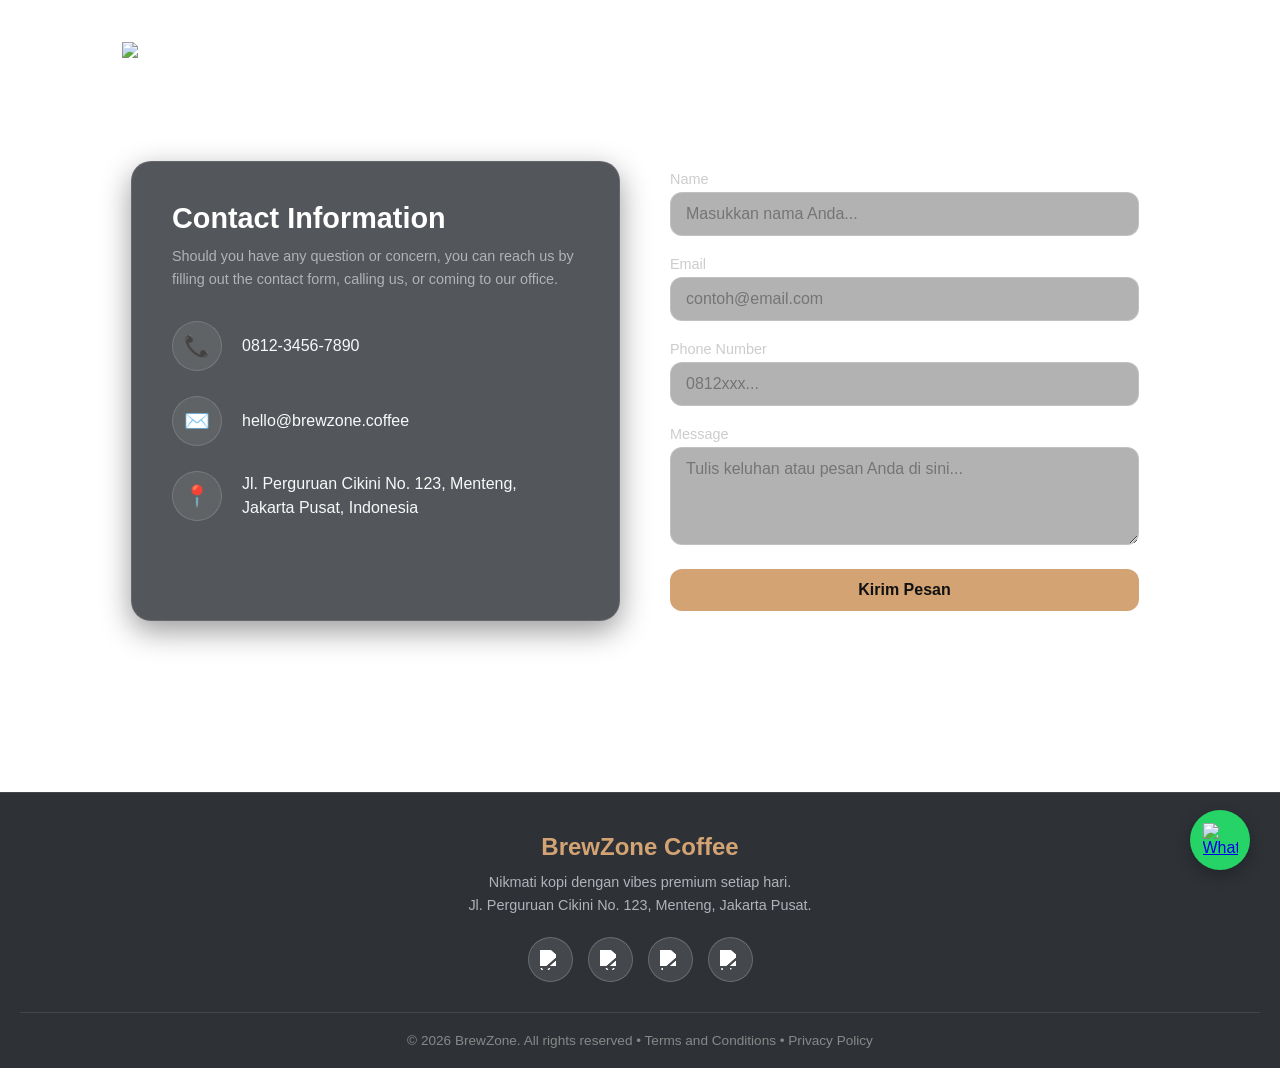
==== about.html @ 0b83639b "upload pertama aman" ====
<!DOCTYPE html>
<html>
<head>
<link rel="stylesheet" href="style.css">
<meta name="viewport" content="width=device-width, initial-scale=1.0">
</head>
<body class="bg-about">

<div id="loader"><div class="loader-box">Loading...</div></div>

<div class="navbar">
  <div class="logo">
    <img src="https://cdn-icons-png.flaticon.com/512/924/924514.png" width="25">
    BrewZone
  </div>

  <div class="nav-links">
    <a href="index.html">Home</a>
    <a href="menu.html">Menu</a>
    <a href="about.html" class="active">About</a>
  </div>
</div>

<div class="container">
  <div class="glass about-glass">
    
    <div class="contact-wrapper">
      
      <div class="contact-info">
        <h2>Contact Information</h2>
        <p style="margin-bottom: 30px; color: #b0b3b8; font-size: 0.9rem;">Should you have any question or concern, you can reach us by filling out the contact form, calling us, or coming to our office.</p>
        
        <div class="info-item">
          <span class="icon">📞</span>
          <p>0812-3456-7890</p>
        </div>
        <div class="info-item">
          <span class="icon">✉️</span>
          <p>hello@brewzone.coffee</p>
        </div>
        <div class="info-item">
          <span class="icon">📍</span>
          <p>Jl. Perguruan Cikini No. 123, Menteng,<br>Jakarta Pusat, Indonesia</p>
        </div>
      </div>

      <div class="contact-form">
        <form action="#" onsubmit="event.preventDefault(); alert('Pesan berhasil dikirim!');">
          <label>Name</label>
          <input type="text" class="glass-input" placeholder="Masukkan nama Anda..." required>
          
          <label>Email</label>
          <input type="email" class="glass-input" placeholder="contoh@email.com" required>
          
          <label>Phone Number</label>
          <input type="tel" class="glass-input" placeholder="0812xxx...">
          
          <label>Message</label>
          <textarea class="glass-input" rows="4" placeholder="Tulis keluhan atau pesan Anda di sini..." required></textarea>
          
          <button type="submit" class="btn-submit">Kirim Pesan</button>
        </form>
      </div>

    </div>

  </div>
</div>

<script src="script.js"></script>
<footer class="glass-footer">
  <div class="footer-content">
    
    <div class="footer-text">
      <h3>BrewZone Coffee</h3>
      <p>Nikmati kopi dengan vibes premium setiap hari. <br> Jl. Perguruan Cikini No. 123, Menteng, Jakarta Pusat.</p>
    </div>
    
    <div class="footer-social">
      <a href="#" target="_blank" class="social-icon"><img src="https://cdn-icons-png.flaticon.com/512/1384/1384060.png" alt="YouTube"></a>
      <a href="#" target="_blank" class="social-icon"><img src="https://cdn-icons-png.flaticon.com/512/5969/5969020.png" alt="X Twitter"></a>
      <a href="https://instagram.com/instagram" target="_blank" class="social-icon"><img src="https://cdn-icons-png.flaticon.com/512/1384/1384031.png" alt="Instagram"></a>
      <a href="#" target="_blank" class="social-icon"><img src="https://cdn-icons-png.flaticon.com/512/1384/1384014.png" alt="LinkedIn"></a>
    </div>

  </div>
  
  <div class="footer-bottom">
    <p>&copy; 2026 BrewZone. All rights reserved &bull; Terms and Conditions &bull; Privacy Policy</p>
  </div>
</footer>

<a href="https://wa.me/6281234567890" target="_blank" class="floating-wa">
  <img src="https://upload.wikimedia.org/wikipedia/commons/thumb/6/6b/WhatsApp.svg/512px-WhatsApp.svg.png" alt="WhatsApp">
</a>
</body>
</html>
---- style.css ----
* {
  margin: 0;
  padding: 0;
  font-family: 'Poppins', sans-serif;
  box-sizing: border-box;
}

body {
  color: white;
  background-color: #1a1a1a;
}

.bg-home { background: url('images/back-1.jpg.jpeg') no-repeat center/cover fixed; }
.bg-menu { background: url('images/back-2.jpg.jpeg') no-repeat center/cover fixed; }
.bg-about { background: url('images/back-4.jpg.jpeg') no-repeat center/cover fixed; }

.navbar {
  position: fixed; top: 20px; left: 50%; transform: translateX(-50%); width: 85%;
  display: flex; justify-content: space-between; align-items: center; padding: 12px 25px;
  background: rgba(255,255,255,0.1); backdrop-filter: blur(15px); -webkit-backdrop-filter: blur(15px);
  border-radius: 40px; border: 1px solid rgba(255,255,255,0.2); z-index: 1000;
}
.logo { display: flex; align-items: center; gap: 8px; font-weight: 600; }
.nav-links { display: flex; gap: 20px; }
.nav-links a { text-decoration: none; color: white; padding: 8px 15px; border-radius: 20px; transition: 0.3s; }
.nav-links a:hover, .nav-links a.active { background: rgba(255,255,255,0.3); }

.container { padding-top: 120px; padding-bottom: 50px; display: flex; justify-content: center; }
.glass {
  width: 90%; max-width: 1000px; padding: 30px; border-radius: 25px;
  background: rgba(255,255,255,0.1); backdrop-filter: blur(18px); -webkit-backdrop-filter: blur(18px);
  border: 1px solid rgba(255,255,255,0.2); transition: 0.3s;
}

/* EFEK TYPOGRAPHY */
.hero { 
  text-align: center; margin-bottom: 30px; position: relative; 
  z-index: 1; overflow: hidden; padding: 10px 0; 
}
.hero h1 { 
  font-size: 2.2rem; font-weight: 800; margin-bottom: 5px; 
  color: #fff; position: relative; display: inline-block;
}
.hero h1::before {
  content: "MODERN COFFEE"; position: absolute; top: 50%; left: 50%;
  transform: translate(-50%, -45%); font-size: 3.5rem; white-space: nowrap; 
  color: transparent; -webkit-text-stroke: 1.5px rgba(255, 255, 255, 0.15); 
  z-index: -1; pointer-events: none; 
}
.hero p { margin-bottom: 20px; color: #ccc; font-size: 1rem; }

@media (max-width: 768px) {
  .hero h1 { font-size: 1.6rem; }
  .hero h1::before { font-size: 2.2rem; }
}

/*AUTO SLIDER (HOME) */
.premium-slider-container {
  position: relative; width: 100%; max-width: 800px; height: 350px;
  border-radius: 20px; overflow: hidden; box-shadow: 0 10px 30px rgba(0,0,0,0.5);
  margin: 30px auto 0 auto; clear: both;
}
.premium-slider { display: flex; width: 100%; height: 100%; transition: transform 0.5s ease-in-out; }
.slide { min-width: 100%; height: 100%; position: relative; flex-shrink: 0; }
.slide img { width: 100%; height: 100%; object-fit: cover; display: block; }
.slide::after {
  content: ""; position: absolute; top: 0; right: 0; width: 40%; height: 100%;
  background: linear-gradient(to right, transparent, rgba(255, 255, 255, 0.4) 30%, white);
  pointer-events: none; 
}

.slider-btn {
  position: absolute; top: 50%; transform: translateY(-50%);
  background: rgba(0, 0, 0, 0.3); border: 2px solid rgba(255, 255, 255, 0.5);
  color: white; width: 45px; height: 45px; border-radius: 50%;
  font-size: 1.2rem; font-weight: bold; cursor: pointer;
  display: flex; justify-content: center; align-items: center;
  transition: 0.3s; z-index: 50; 
}
.slider-btn:hover { background: #d4a373; border-color: #fff; transform: translateY(-50%) scale(1.1); }
.prev-btn { left: 15px; }
.next-btn { right: 15px; }

/* STORY SLIDER & TEAM (HOME)*/
.home-container { display: flex; flex-direction: column; gap: 30px; align-items: center; }
.section-glass { width: 90%; max-width: 1000px; padding: 30px; border-radius: 25px; background: rgba(255,255,255,0.1); backdrop-filter: blur(18px); border: 1px solid rgba(255,255,255,0.2); }
.section-header { margin-bottom: 20px; display: flex; justify-content: space-between; align-items: flex-end; }
.section-header h2 { font-size: 1.8rem; font-weight: 600; border-bottom: 2px solid #d4a373; padding-bottom: 5px; display: inline-block; }
.text-center { text-align: center; justify-content: center; flex-direction: column; align-items: center; }
.swipe-hint { font-size: 0.85rem; color: #b0b3b8; animation: pulse 2s infinite; }
@keyframes pulse { 0% { opacity: 0.5; } 50% { opacity: 1; transform: translateX(5px); } 100% { opacity: 0.5; } }
.story-slider { display: flex; gap: 20px; overflow-x: auto; padding-bottom: 15px; scroll-snap-type: x mandatory; }
.story-slider::-webkit-scrollbar { height: 8px; }
.story-slider::-webkit-scrollbar-thumb { background: rgba(255,255,255,0.3); border-radius: 10px; }
.story-card { min-width: 320px; display: flex; flex-direction: column; align-items: flex-start; scroll-snap-align: start; cursor: default; }
.story-card img { width: 100%; height: 180px; object-fit: cover; border-radius: 15px; margin-bottom: 15px; }
.story-card h3 { font-size: 1.3rem; margin-bottom: 10px; }
.story-card p { font-size: 0.9rem; color: #ccc; margin-bottom: 15px; line-height: 1.5; flex-grow: 1; }
.see-more { color: #d4a373; text-decoration: none; font-weight: 500; font-size: 0.95rem; transition: 0.3s; }
.see-more:hover { margin-left: 5px; color: #fff; }

.team-grid { display: flex; justify-content: center; gap: 25px; flex-wrap: wrap; margin-top: 30px; }
.team-member { text-align: center; width: 150px; transition: 0.3s; }
.team-member:hover { transform: translateY(-10px); }
.team-img { width: 120px; height: 120px; border-radius: 50%; object-fit: cover; border: 3px solid rgba(255,255,255,0.3); margin-bottom: 15px; box-shadow: 0 10px 20px rgba(0,0,0,0.3); transition: 0.3s; }
.team-member:hover .team-img { border-color: #d4a373; box-shadow: 0 10px 25px rgba(212,163,115,0.5); }
.team-member h4 { font-size: 1.05rem; font-weight: 600; margin-bottom: 5px; }
.team-member p { font-size: 0.85rem; color: #b0b3b8; }

/* MENU HEADER & DROPDOWN */
.menu-container-glass { padding: 20px 30px; }
.menu-header-premium {
  display: flex; justify-content: space-between; align-items: center; margin-bottom: 30px; gap: 15px;
  flex-wrap: wrap; position: sticky; top: 90px; z-index: 10; background: rgba(0, 0, 0, 0.2);
  padding: 10px 15px; border-radius: 20px; backdrop-filter: blur(25px); border: 1px solid rgba(255,255,255,0.15);
}
.dropdown-container { position: relative; }
.dropdown-btn {
  background: rgba(255,255,255,0.1); border: 1px solid rgba(255,255,255,0.3); color: white;
  padding: 10px 20px; border-radius: 20px; cursor: pointer; font-size: 1rem; font-weight: 500;
  display: flex; gap: 10px; align-items: center;
}
.dropdown-list {
  display: none; position: absolute; top: 110%; left: 0; width: 200px;
  background: rgba(20, 25, 30, 0.8); backdrop-filter: blur(20px);
  border: 1px solid rgba(255,255,255,0.2); border-radius: 15px; padding: 10px 0;
  box-shadow: 0 10px 30px rgba(0,0,0,0.5); flex-direction: column; z-index: 100;
}
.cat-item { padding: 10px 20px; color: #ccc; cursor: pointer; transition: 0.3s; }
.cat-item:hover, .cat-item.active { background: rgba(255,255,255,0.1); color: white; padding-left: 25px; }
.search-premium input {
  background: rgba(0,0,0,0.3); border: 1px solid rgba(255,255,255,0.2); color: white;
  padding: 10px 15px; border-radius: 20px; outline: none; width: 220px; transition: 0.3s;
}
.search-premium input:focus { border-color: #fff; background: rgba(0,0,0,0.5); }

/* GRID MENU & CARD*/
.menu-grid { display: grid; grid-template-columns: repeat(auto-fit, minmax(320px, 1fr)); gap: 20px; }
.premium-card {
  display: flex; align-items: center; padding: 15px; border-radius: 20px;
  background: rgba(255, 255, 255, 0.1); backdrop-filter: blur(10px);
  border: 1px solid rgba(255, 255, 255, 0.15); text-align: left;
  transition: all 0.4s cubic-bezier(0.25, 1, 0.5, 1); cursor: pointer; gap: 15px; position: relative; overflow: hidden;
}
.premium-card::before {
  content: ""; position: absolute; top: 0; left: -100%; width: 50%; height: 100%;
  background: linear-gradient(to right, transparent, rgba(255,255,255,0.15), transparent);
  transform: skewX(-20deg); transition: 0.6s ease;
}
.premium-card:hover::before { left: 150%; }
.premium-card:hover { transform: translateY(-5px); background: rgba(255, 255, 255, 0.2); border-color: rgba(255,255,255,0.3); }
.premium-card:active { transform: scale(0.96); background: rgba(0, 0, 0, 0.2); transition: 0.1s; }

.card-img { width: 90px; height: 90px; border-radius: 15px; overflow: hidden; flex-shrink: 0; }
.card-img img { width: 100%; height: 100%; object-fit: cover; transition: transform 0.5s; }
.premium-card:hover .card-img img { transform: scale(1.1); }
.card-info { flex-grow: 1; }
.card-info h3 { font-size: 1.15rem; margin-bottom: 5px; font-weight: 500; }
.card-info .price { font-size: 1rem; color: #d4a373; font-weight: 600; }

/* POPUP DETAIL (MENU & STORY) */
.popup {
  position: fixed; top: 0; left: 0; width: 100%; height: 100%; display: none;
  justify-content: center; align-items: center; background: rgba(0,0,0,0.6);
  backdrop-filter: blur(15px); z-index: 2000;
}
.popup-detail-glass {
  background: rgba(30, 35, 40, 0.85); backdrop-filter: blur(20px);
  border: 1px solid rgba(255,255,255,0.2); border-radius: 20px; padding: 30px;
  width: 90%; max-width: 700px; position: relative; box-shadow: 0 15px 50px rgba(0,0,0,0.5);
  animation: zoomIn 0.3s cubic-bezier(0.25, 1, 0.5, 1);
}
@keyframes zoomIn { from { opacity: 0; transform: scale(0.9); } to { opacity: 1; transform: scale(1); } }
.close-btn {
  position: absolute; top: 15px; right: 20px; background: transparent; border: none;
  color: #ccc; font-size: 1.5rem; cursor: pointer; transition: 0.3s;
}
.close-btn:hover { color: white; transform: rotate(90deg); }
.popup-content-split { display: flex; gap: 30px; align-items: center; }
.popup-left { width: 45%; border-radius: 15px; overflow: hidden; }
.popup-left img { width: 100%; height: auto; object-fit: cover; border-radius: 15px; }
.popup-right { width: 55%; text-align: left; }
.popup-right h2 { font-size: 1.8rem; margin-bottom: 5px; font-weight: 600; color: white;}
.popup-right .price-highlight { color:#fff; font-size: 1.2rem; margin-bottom: 15px; font-weight: 500; }
.popup-right p { color: #b0b3b8; font-size: 0.95rem; line-height: 1.6; margin-bottom: 25px; }
.btn-order-app {
  background: #004d40; color: white; border: none; padding: 12px 25px; border-radius: 30px;
  font-size: 1rem; font-weight: 500; cursor: pointer; transition: 0.3s;
}
.btn-order-app:hover { background: #00695c; transform: scale(1.05); }

/* ABOUT PAGE (CONTACT INFO & FORM)*/
.about-glass { max-width: 1100px; padding: 40px; }
.contact-wrapper { display: grid; grid-template-columns: 1fr 1fr; gap: 40px; align-items: stretch; }
.contact-info {
  background: rgba(10, 15, 20, 0.7); padding: 40px; border-radius: 20px;
  border: 1px solid rgba(255, 255, 255, 0.1); backdrop-filter: blur(10px);
  box-shadow: 0 10px 30px rgba(0,0,0,0.4); display: flex; flex-direction: column;
  align-items: flex-start; justify-content: flex-start; width: 100%;
}
.contact-info h2 { font-size: 1.8rem; margin-bottom: 10px; font-weight: 600; text-align: left; color: white; }
.contact-info > p { line-height: 1.6; color: #b0b3b8; font-size: 0.95rem; margin-bottom: 35px; text-align: left; }
.info-item { display: flex; flex-direction: row; align-items: center; gap: 20px; margin-bottom: 25px; width: 100%; text-align: left; }
.info-item .icon {
  width: 50px; height: 50px; background: rgba(255, 255, 255, 0.08); border-radius: 50%;
  border: 1px solid rgba(255, 255, 255, 0.15); display: flex; justify-content: center;
  align-items: center; font-size: 1.3rem; flex-shrink: 0;
}
.info-item p { margin: 0; color: #f8f9fa; line-height: 1.5; font-size: 1rem; }

.contact-form { padding: 10px; display: flex; flex-direction: column; justify-content: center; }
.contact-form label { font-size: 0.9rem; color: #ccc; margin-bottom: 5px; display: block; font-weight: 500; }
.glass-input {
  background: rgba(0,0,0,0.3); border: 1px solid rgba(255,255,255,0.2); color: white;
  padding: 12px 15px; border-radius: 12px; width: 100%; margin-bottom: 20px; outline: none; font-size: 1rem; transition: 0.3s;
}
.glass-input:focus { border-color: #d4a373; background: rgba(0,0,0,0.5); box-shadow: 0 0 10px rgba(212,163,115,0.2); }
.btn-submit {
  background: #d4a373; color: #111; border: none; padding: 12px; border-radius: 12px;
  font-size: 1rem; font-weight: 600; cursor: pointer; transition: 0.3s; width: 100%;
}
.btn-submit:hover { background: #b0895b; transform: scale(1.02); }

/* LOADING */
#loader { position: fixed; width: 100%; height: 100%; background: rgba(0,0,0,0.3); backdrop-filter: blur(10px); display: flex; justify-content: center; align-items: center; z-index: 9999; }
.loader-box { padding: 20px 40px; border-radius: 20px; background: rgba(255,255,255,0.1); animation: fade 1s infinite alternate; }
@keyframes fade { from { opacity: 0.5; } to { opacity: 1; } }

/*TAMPILAN HP & WHATSAPP FLOATING*/
@media (max-width: 768px) {
  body, html { overflow-x: hidden; }
  .navbar { width: 90% !important; padding: 10px 15px !important; }
  .glass, .about-glass, .section-glass { width: 90% !important; padding: 20px !important; margin: 0 auto !important; box-sizing: border-box !important; }
  .contact-wrapper { display: flex !important; flex-direction: column !important; gap: 20px !important; width: 100% !important; }
  .contact-info { padding: 25px 20px !important; width: 100% !important; box-sizing: border-box !important; }
  .contact-info h2 { font-size: 1.5rem !important; }
  .contact-info > p { font-size: 0.9rem !important; }
  .info-item { gap: 15px !important; }
  .info-item .icon { width: 40px !important; height: 40px !important; font-size: 1rem !important; }
  .info-item p { font-size: 0.9rem !important; }
  .popup-content-split { flex-direction: column; }
  .popup-left, .popup-right { width: 100%; text-align: center; }
  .team-member { width: 120px; }
  .team-img { width: 100px; height: 100px; }

  /*WHATSAPP BUTTON DI HP */
  .floating-wa { bottom: 20px; right: 20px; width: 50px; height: 50px; }
  .floating-wa img { width: 28px; height: 28px; }
}

/* FOOTER */
.glass-footer {
  width: 100%; background: rgba(10, 15, 20, 0.85); backdrop-filter: blur(15px); -webkit-backdrop-filter: blur(15px);
  border-top: 1px solid rgba(255,255,255,0.1); padding: 40px 20px 20px; margin-top: 80px; color: white;
  text-align: center; position: relative; z-index: 10;
}
.footer-content { display: flex; flex-direction: column; align-items: center; gap: 20px; margin-bottom: 30px; }
.footer-text h3 { color: #d4a373; font-size: 1.5rem; margin-bottom: 10px; }
.footer-text p { color: #b0b3b8; font-size: 0.9rem; line-height: 1.6; }
.footer-social { display: flex; gap: 15px; }
.social-icon {
  width: 45px; height: 45px; background: rgba(255, 255, 255, 0.1); border-radius: 50%;
  display: flex; justify-content: center; align-items: center; transition: 0.3s; border: 1px solid rgba(255, 255, 255, 0.2);
}
.social-icon img { width: 20px; height: 20px; filter: brightness(0) invert(1); transition: 0.3s; }
.social-icon:hover { background: #d4a373; transform: translateY(-5px); border-color: #fff; box-shadow: 0 5px 15px rgba(212, 163, 115, 0.4); }
.footer-bottom { border-top: 1px solid rgba(255, 255, 255, 0.1); padding-top: 20px; font-size: 0.85rem; color: #888; }

/* FLOATING WHATSAPP */
.floating-wa {
  position: fixed; bottom: 30px; right: 30px; width: 60px; height: 60px;
  background: #25D366; border-radius: 50%; display: flex; justify-content: center; align-items: center;
  box-shadow: 0 5px 15px rgba(0,0,0,0.3); z-index: 1000; transition: 0.3s;
}
.floating-wa img { width: 35px; height: 35px; }
.floating-wa:hover { transform: scale(1.1); box-shadow: 0 8px 25px rgba(37, 211, 102, 0.5); }

/* CSS NOTIFIKASI HP (TOAST)*/
.toast-notification {
    position: fixed; 
    top: 20px; 
    left: 50%; 
    
    background: rgba(10, 15, 20, 0.9); 
    backdrop-filter: blur(15px); 
    -webkit-backdrop-filter: blur(15px);
    border: 1px solid rgba(212, 163, 115, 0.4); 
    border-radius: 15px; 
    padding: 15px 25px; 
    color: white;
    z-index: 10000; 
    
    /* EFEK ANIMASI MASUK DARI ATAS KE TENGAH */
    transform: translate(-50%, -150%);
    opacity: 0; 
    transition: all 0.6s cubic-bezier(0.68, -0.55, 0.27, 1.55); 
    
    box-shadow: 0 10px 30px rgba(0,0,0,0.6); 
    pointer-events: none; 
}

/*memunculkan notifikasi */
.toast-notification.show { 
    transform: translate(-50%, 0);
    opacity: 1; 
    pointer-events: auto; 
}

/* Jarak dari atas biar gak ketutup navbar */
@media (max-width: 768px) {
    .toast-notification { 
        top: 80px; 
        padding: 10px 20px; 
    }
}

.toast-content { display: flex; align-items: center; gap: 15px; }
.toast-icon { color: #d4a373; font-size: 2rem; font-weight: bold; }
.toast-text h4 { margin: 0; font-size: 1.1rem; font-weight: 600; color: #fff; }
.toast-text p { margin: 3px 0 0; font-size: 0.9rem; color: #b0b3b8; }
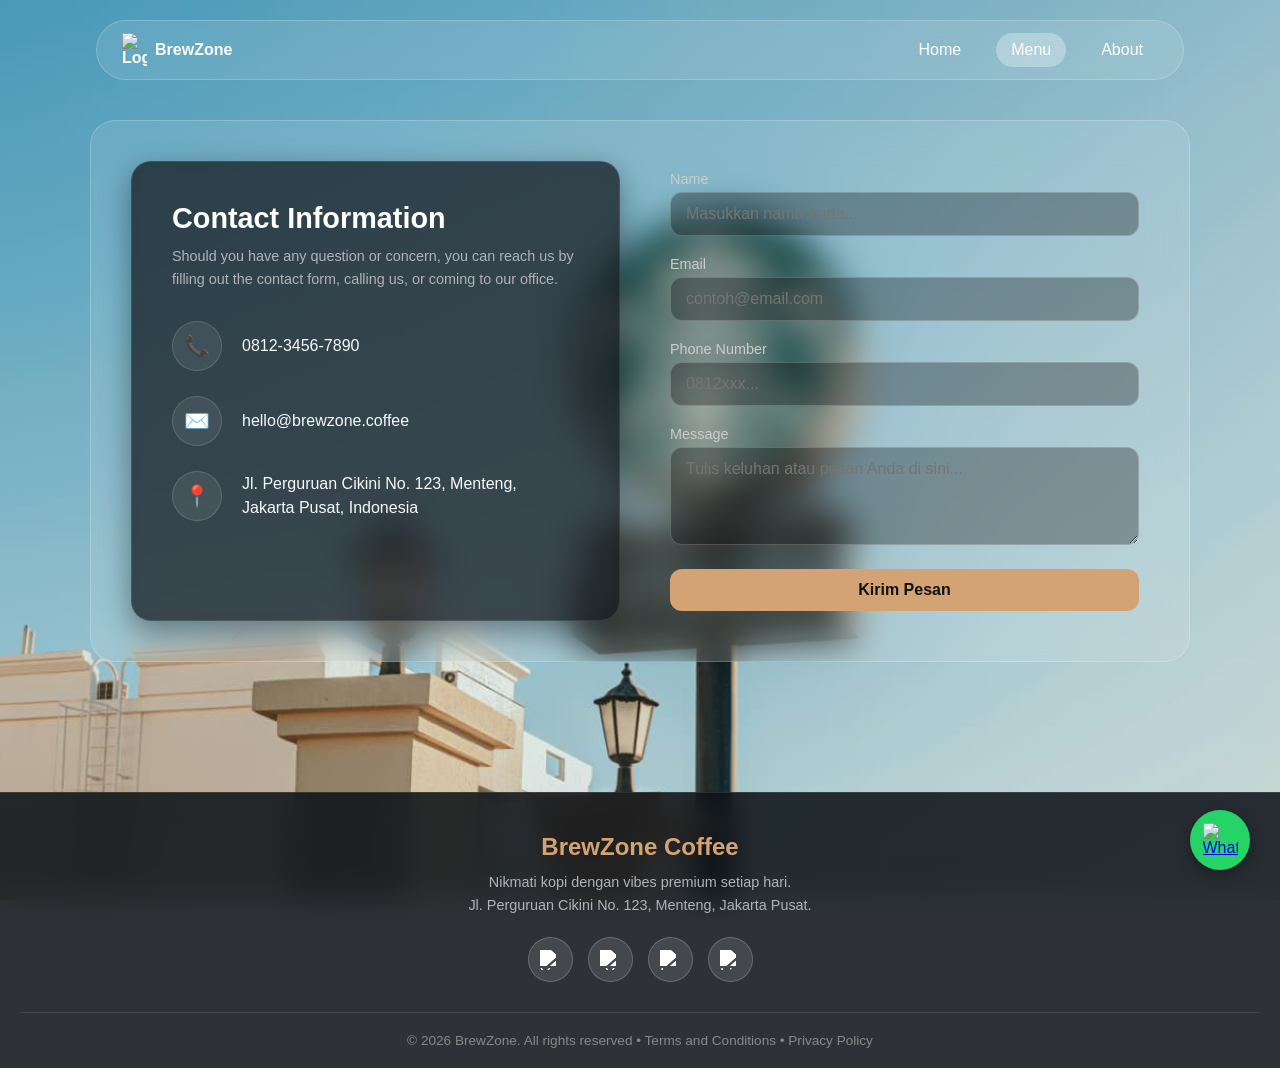
==== commit a9ab43da: "ganti" ====
--- a/about.html
+++ b/about.html
@@ -10,16 +10,19 @@
 
 <div class="navbar">
   <div class="logo">
-    <img src="https://cdn-icons-png.flaticon.com/512/924/924514.png" width="25">
+    <img src="https://cdn-icons-png.flaticon.com/512/924/924514.png" width="25" alt="Logo">
     BrewZone
   </div>
 
-  <div class="nav-links">
+  <button class="hamburger" onclick="toggleNav()">☰</button>
+
+  <div class="nav-links" id="nav-menu">
     <a href="index.html">Home</a>
-    <a href="menu.html">Menu</a>
-    <a href="about.html" class="active">About</a>
+    <a href="menu.html" class="active">Menu</a>
+    <a href="about.html">About</a>
   </div>
 </div>
+
 
 <div class="container">
   <div class="glass about-glass">
--- a/style.css
+++ b/style.css
@@ -317,4 +317,73 @@
 .toast-content { display: flex; align-items: center; gap: 15px; }
 .toast-icon { color: #d4a373; font-size: 2rem; font-weight: bold; }
 .toast-text h4 { margin: 0; font-size: 1.1rem; font-weight: 600; color: #fff; }
-.toast-text p { margin: 3px 0 0; font-size: 0.9rem; color: #b0b3b8; }+.toast-text p { margin: 3px 0 0; font-size: 0.9rem; color: #b0b3b8; }
+
+/* ========================================= */
+/* NAVBAR HAMBURGER (RESPONSIVE)             */
+/* ========================================= */
+
+/* Sembunyikan tombol garis 3 kalau dibuka di Laptop */
+.hamburger {
+  display: none; 
+  background: rgba(255, 255, 255, 0.1);
+  border: 1px solid rgba(255, 255, 255, 0.3);
+  color: white;
+  font-size: 1.5rem;
+  padding: 5px 12px;
+  border-radius: 12px;
+  cursor: pointer;
+  backdrop-filter: blur(10px);
+  transition: 0.3s;
+}
+
+.hamburger:hover {
+  background: rgba(255, 255, 255, 0.3);
+}
+
+/* Aturan Khusus Layar HP (Maksimal Lebar 768px) */
+@media (max-width: 768px) {
+  /* Munculkan tombol garis 3 */
+  .hamburger {
+    display: block; 
+  }
+
+  /* Sembunyikan jejeran menu, ubah jadi mode kotak melayang */
+  .navbar .nav-links {
+    display: none; /* Sembunyi secara default */
+    position: absolute;
+    top: 115%; /* Jarak dari navbar */
+    right: 15px; /* Nempel ke kanan */
+    width: 200px;
+    flex-direction: column;
+    
+    /* Tema Kaca Gelap biar elegan */
+    background: rgba(10, 15, 20, 0.95);
+    backdrop-filter: blur(20px);
+    -webkit-backdrop-filter: blur(20px);
+    border: 1px solid rgba(212, 163, 115, 0.3); /* Border Emas tipis */
+    border-radius: 20px;
+    padding: 15px;
+    box-shadow: 0 10px 30px rgba(0,0,0,0.6);
+  }
+
+  /* Class ini akan dipanggil oleh JavaScript saat tombol diklik */
+  .navbar .nav-links.active {
+    display: flex;
+    animation: fadeInDown 0.3s ease forwards;
+  }
+
+  /* Rapikan tombol menu di dalam kotak */
+  .navbar .nav-links a {
+    text-align: center;
+    padding: 12px;
+    width: 100%;
+    margin-bottom: 5px;
+  }
+
+  /* Animasi mulus turun ke bawah */
+  @keyframes fadeInDown {
+    from { opacity: 0; transform: translateY(-15px); }
+    to { opacity: 1; transform: translateY(0); }
+  }
+}
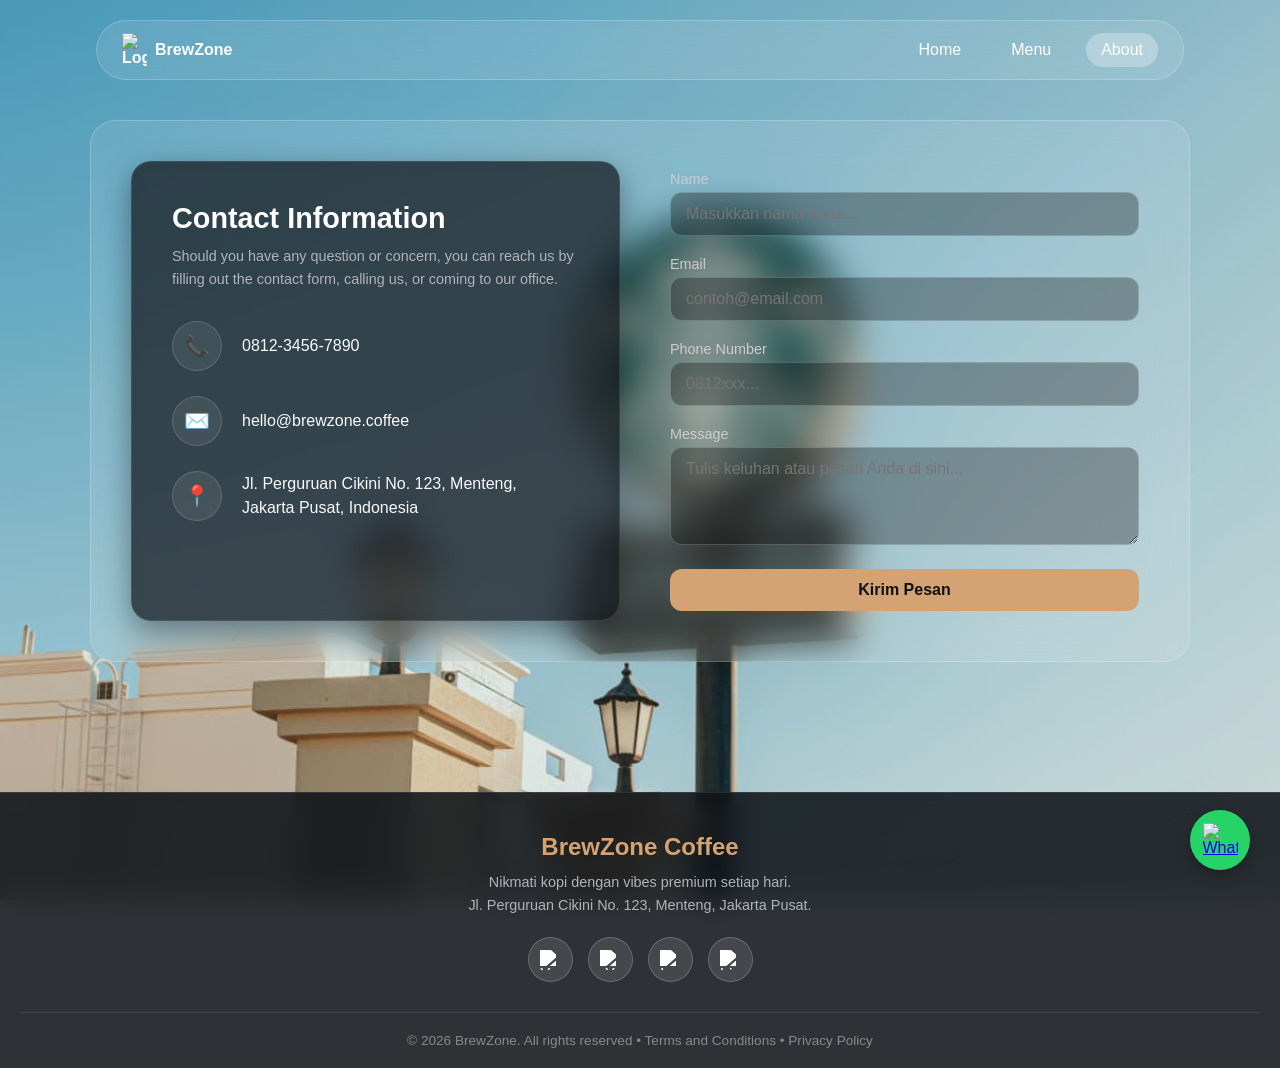
==== commit d40002c3: "ganti" ====
--- a/about.html
+++ b/about.html
@@ -18,8 +18,8 @@
 
   <div class="nav-links" id="nav-menu">
     <a href="index.html">Home</a>
-    <a href="menu.html" class="active">Menu</a>
-    <a href="about.html">About</a>
+    <a href="menu.html" >Menu</a>
+    <a href="about.html" class="active">About</a>
   </div>
 </div>
 
--- a/style.css
+++ b/style.css
@@ -348,42 +348,62 @@
     display: block; 
   }
 
-  /* Sembunyikan jejeran menu, ubah jadi mode kotak melayang */
+  /* KOTAK MENU DROPDOWN (DIUBAH JADI TERANG & BENING) */
   .navbar .nav-links {
-    display: none; /* Sembunyi secara default */
+    display: none; 
     position: absolute;
-    top: 115%; /* Jarak dari navbar */
-    right: 15px; /* Nempel ke kanan */
+    top: 115%; 
+    right: 15px; 
     width: 200px;
     flex-direction: column;
     
-    /* Tema Kaca Gelap biar elegan */
-    background: rgba(10, 15, 20, 0.95);
-    backdrop-filter: blur(20px);
-    -webkit-backdrop-filter: blur(20px);
-    border: 1px solid rgba(212, 163, 115, 0.3); /* Border Emas tipis */
+    /* Tema Kaca Lebih Terang (Light Glassmorphism) */
+    background: rgba(255, 255, 255, 0.15); 
+    backdrop-filter: blur(25px);
+    -webkit-backdrop-filter: blur(25px);
+    border: 1px solid rgba(255, 255, 255, 0.4); 
     border-radius: 20px;
     padding: 15px;
-    box-shadow: 0 10px 30px rgba(0,0,0,0.6);
+    box-shadow: 0 10px 30px rgba(0,0,0,0.2);
   }
 
-  /* Class ini akan dipanggil oleh JavaScript saat tombol diklik */
+  /* Animasi turun saat ditekan */
   .navbar .nav-links.active {
     display: flex;
     animation: fadeInDown 0.3s ease forwards;
   }
 
-  /* Rapikan tombol menu di dalam kotak */
+  /* Rapikan jarak tiap tombol menu */
   .navbar .nav-links a {
     text-align: center;
     padding: 12px;
     width: 100%;
     margin-bottom: 5px;
+    border-radius: 12px; /* Biar pas disentuh sudutnya membulat estetik */
   }
 
-  /* Animasi mulus turun ke bawah */
-  @keyframes fadeInDown {
-    from { opacity: 0; transform: translateY(-15px); }
-    to { opacity: 1; transform: translateY(0); }
+  /* ======================================= */
+  /* FIX BUG: Hapus blok warna di menu aktif */
+  /* ======================================= */
+  /* ======================================= */
+  /* EFEK BERKELAS: MUNCUL DARI BAWAH KE ATAS */
+  /* ======================================= */
+  
+  /* Class saat menu aktif (diklik) */
+  .navbar .nav-links.active {
+    display: flex;
+    /* Panggil animasi baru dengan efek pantulan yang smooth */
+    animation: fadeInUpGlass 0.4s cubic-bezier(0.175, 0.885, 0.32, 1.1) forwards;
   }
-}+
+  /* Animasi melayang dari bawah ke atas + zoom dikit */
+  @keyframes fadeInUpGlass {
+    0% { 
+      opacity: 0; 
+      transform: translateY(25px) scale(0.95); /* Mulai dari bawah dan agak kecil */
+    }
+    100% { 
+      opacity: 1; 
+      transform: translateY(0) scale(1); /* Berhenti di posisi normal */
+    }
+  }
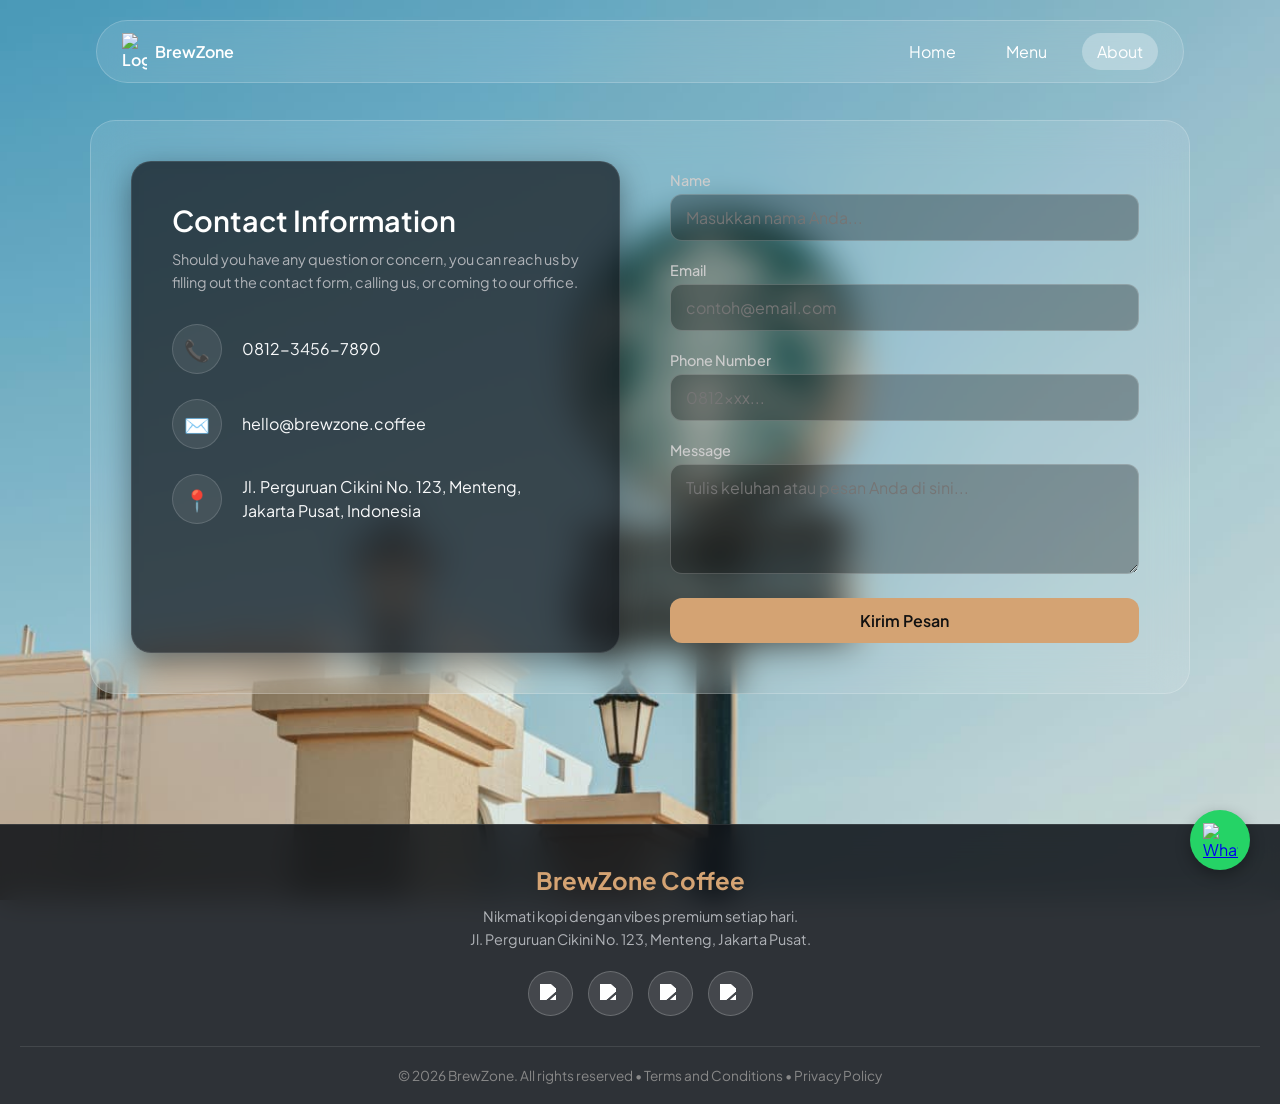
==== commit 71fea733: "ganti teks" ====
--- a/about.html
+++ b/about.html
@@ -3,6 +3,10 @@
 <head>
 <link rel="stylesheet" href="style.css">
 <meta name="viewport" content="width=device-width, initial-scale=1.0">
+<title>About - BrewZone</title>
+<link rel="preconnect" href="https://fonts.googleapis.com">
+<link rel="preconnect" href="https://fonts.gstatic.com" crossorigin>
+<link href="https://fonts.googleapis.com/css2?family=Plus+Jakarta+Sans:wght@400;500;600;700&display=swap" rel="stylesheet">
 </head>
 <body class="bg-about">
 
--- a/style.css
+++ b/style.css
@@ -1,7 +1,7 @@
 * {
   margin: 0;
   padding: 0;
-  font-family: 'Poppins', sans-serif;
+  font-family: 'Plus Jakarta Sans', sans-serif;
   box-sizing: border-box;
 }
 
